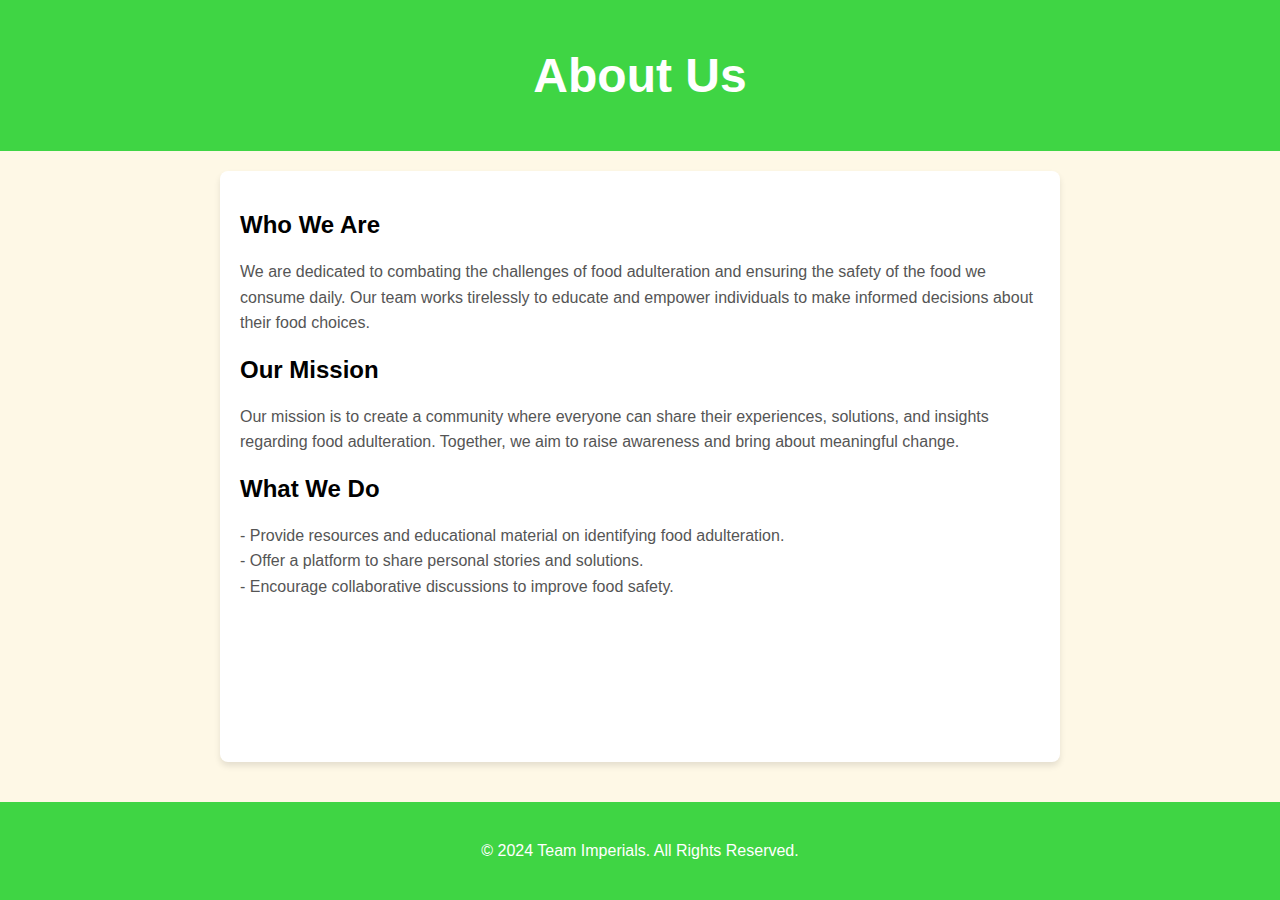
==== about_us.html @ 4f603fb5 "Add files via upload" ====
<!DOCTYPE html>
<html lang="en">
<head>
  <meta charset="UTF-8">
  <meta name="viewport" content="width=device-width, initial-scale=1.0">
  <title>About Us - Team Imperials</title>
  <link rel="stylesheet" href="style.css">
</head>
<style>
    /* General Body Styling */
    body {
    font-family: 'Poppins', sans-serif;
    margin: 0;
    padding: 0;
    background-color: #fef8e6;
    display: flex;
    flex-direction: column;
    min-height: 100vh; /* Ensures the body spans the full height of the viewport */
    }

    /* Header Styling */
    header {
    background-color: #3fd544;
    color: white;
    padding: 1rem;
    text-align: center;
    font-size: 1.5rem;
    }

    /* Main Container Styling */
    .container {
    max-width: 800px;
    margin: 20px auto;
    padding: 20px;
    background-color: white;
    border-radius: 8px;
    box-shadow: 0px 4px 6px rgba(0, 0, 0, 0.1);
    flex: 1; /* Ensures the container grows to fill available space */
    }

    h1 {
    color: white;
    }

    h2 {
    color: black;
    }

    p {
    line-height: 1.6;
    color: #555;
    }


    footer {
      text-align: center;
      padding: 2.5rem;
      background-color: #3fd544;
      color: white;
      margin-top: 20px;
      font-size: 1rem;
    }
</style>
<body>
<header>
  <h1>About Us</h1>
</header>

<div class="container">
  <h2>Who We Are</h2>
  <p>
    We are dedicated to combating the challenges of food adulteration and ensuring the safety of the food we consume daily.
    Our team works tirelessly to educate and empower individuals to make informed decisions about their food choices.
  </p>

  <h2>Our Mission</h2>
  <p>
    Our mission is to create a community where everyone can share their experiences, solutions, and insights regarding food adulteration.
    Together, we aim to raise awareness and bring about meaningful change.
  </p>

  <h2>What We Do</h2>
  <p>
    - Provide resources and educational material on identifying food adulteration.<br>
    - Offer a platform to share personal stories and solutions.<br>
    - Encourage collaborative discussions to improve food safety.<br>
  </p>
</div>

<footer>
  <p1>© 2024 Team Imperials. All Rights Reserved.</p1>
</footer>
</body>
</html>
---- style.css ----
/* styles.css */
html, body {
  margin: 0;
  padding: 0;
  height: 100%; /* Ensure the page height covers the viewport */
}

/* Make the page take up at least the full viewport height */
body {
  display: flex;
  flex-direction: column;
  min-height: 100vh;
}

/* Allow the main content to grow as needed */
main {
  flex: 1;
}

/* Footer styles */
footer {
  text-align: center;
  padding: 1rem;
  background-color: #3fd544;
  color: rgb(255, 255, 255);
  font-size: 1rem;
  position: relative;
}

/*Start editing*/

/* Menu Button Styles */
.menu-container {
  position: relative;
  display: inline-block;
  margin-left: 10px;
}

.menu-button {
  background-color: #3fd544;
  color: white;
  border: none;
  padding: 10px 20px;
  font-size: 16px;
  cursor: pointer;
  border-radius: 5px;
  position: relative;
  float: left;

}

.menu-button:hover {
  background-color: #28b32c;
}

.dropdown-menu {
  display: none;
  position: absolute;
  top: 100%; /* Aligns directly below the button */
  left: 0;
  background-color: #fff;
  list-style: none;
  padding: 10px 0px;
  margin: 0;
  box-shadow: 0px 4px 6px rgba(0, 0, 0, 0.1);
  border-radius: 5px;
  z-index: 1000;
  width: max-content;
}

.menu-container:hover .dropdown-menu,
.menu-button:hover + .dropdown-menu
{
  display: block;
}

.dropdown-menu li {
  display: block;
  padding: 10px 20px;
  cursor: pointer;
}

.dropdown-menu li:hover {
  background-color: #f1f1f1;
}

.dropdown-menu a {
  text-decoration: none;
  color: #333;
  font-size: 16px;
}

.dropdown-menu.show {
  display: block;
}

@media (max-width: 768px) {
  .menu-button {
    font-size: 14px;
    padding: 8px 16px;
  }

  .dropdown-menu {
    width: 100%; /* Stretch to screen width */
    left: 0; /* Align with the edge of the screen */
  }
}
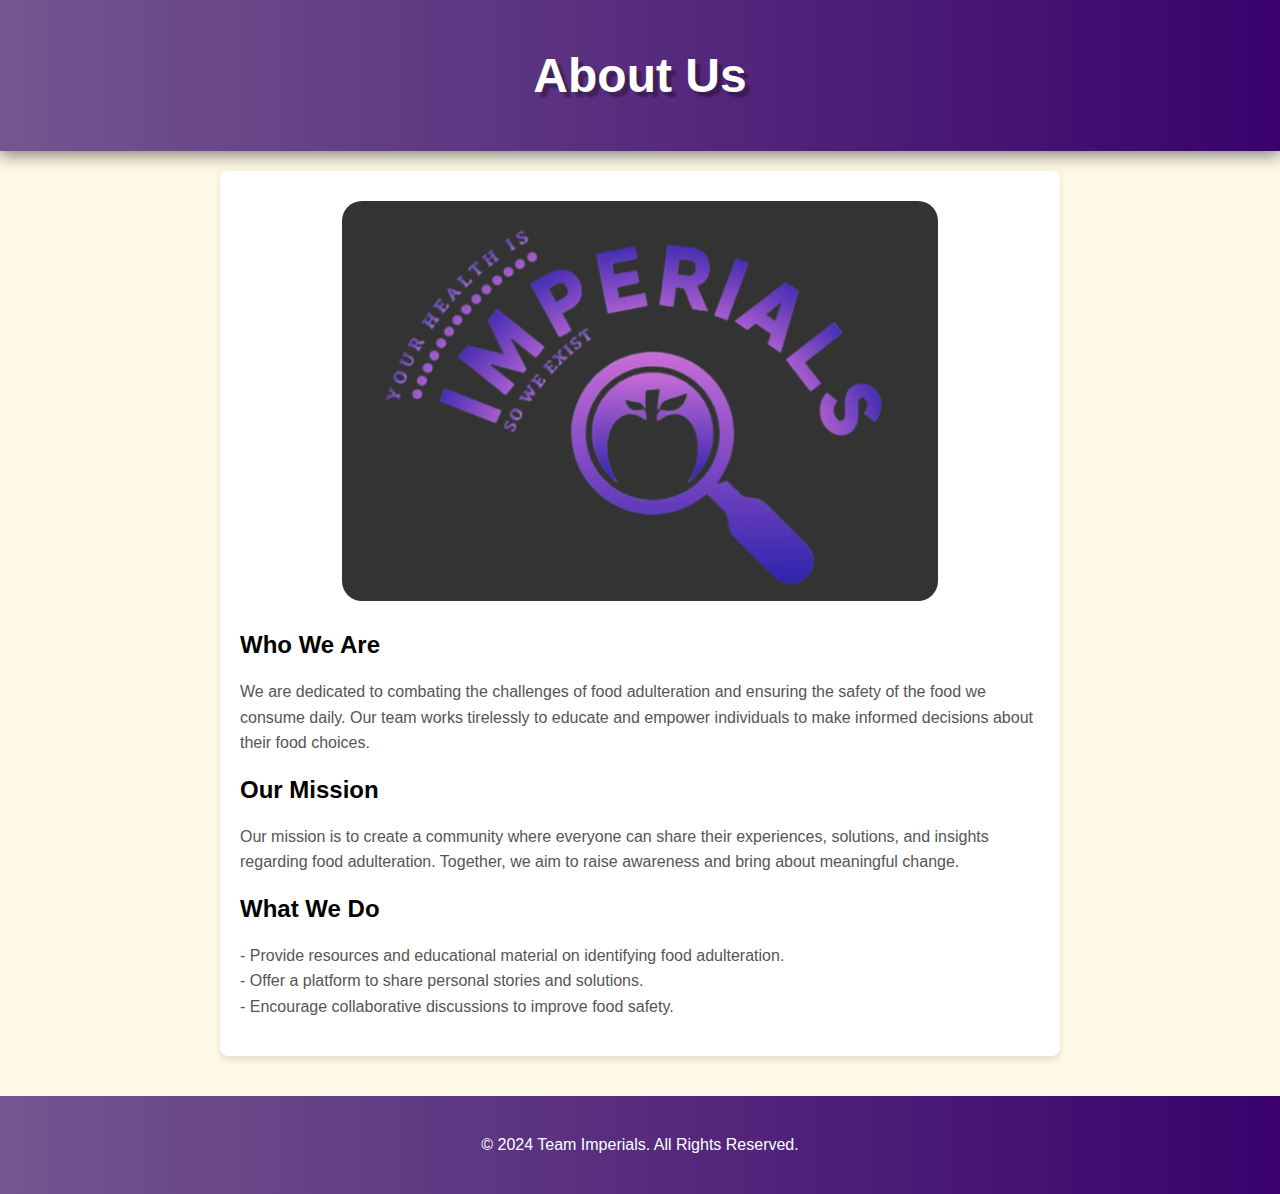
==== commit aed3aca1: "Add files via upload" ====
--- a/about_us.html
+++ b/about_us.html
@@ -20,7 +20,10 @@
 
     /* Header Styling */
     header {
-    background-color: #3fd544;
+    background-color: #371258;
+    background: linear-gradient(90deg,#74568f,#3a016c);
+    text-shadow: 5px 5px 2px rgba(0, 0, 0, 0.3);
+    box-shadow: 0 4px 16px rgba(0, 0, 0, 0.5);
     color: white;
     padding: 1rem;
     text-align: center;
@@ -55,7 +58,8 @@
     footer {
       text-align: center;
       padding: 2.5rem;
-      background-color: #3fd544;
+      background-color: #582288;
+      background: linear-gradient(90deg,#74568f,#3a016c);
       color: white;
       margin-top: 20px;
       font-size: 1rem;
@@ -67,6 +71,9 @@
 </header>
 
 <div class="container">
+  <div class="logo-details">
+    <img src="Logo.png" alt="Team Imperials Logo" class="team-logo2">
+  </div>
   <h2>Who We Are</h2>
   <p>
     We are dedicated to combating the challenges of food adulteration and ensuring the safety of the food we consume daily.
--- a/style.css
+++ b/style.css
@@ -37,7 +37,7 @@
 }
 
 .menu-button {
-  background-color: #3fd544;
+  background-color: #6e2ea5;
   color: white;
   border: none;
   padding: 10px 20px;
@@ -50,7 +50,7 @@
 }
 
 .menu-button:hover {
-  background-color: #28b32c;
+  background-color: #3f1762;
 }
 
 .dropdown-menu {
@@ -106,4 +106,40 @@
   }
 }
 
+.logo-container{
+  text-align: center;
+}
 
+
+.logo-details{
+  display: flex;
+  align-items: center;
+  justify-content: center;
+  margin-bottom: 12px;
+  padding: 10px;
+}
+
+.team-logo{
+  width: auto;
+  height: 150px;
+  background-color: #333;
+  border-radius: 10px;
+  margin-right: 20px;
+} 
+
+.team-logo2{
+  width: auto;
+  height: 400px;
+  background-color: #333;
+  border-radius: 20px;
+}
+
+.team-logo3{
+  position: fixed;
+  top: 10px;
+  left: 10px;
+  width: auto;
+  height: 145px;
+  background-color: #333;
+  border-radius: 20px;
+}